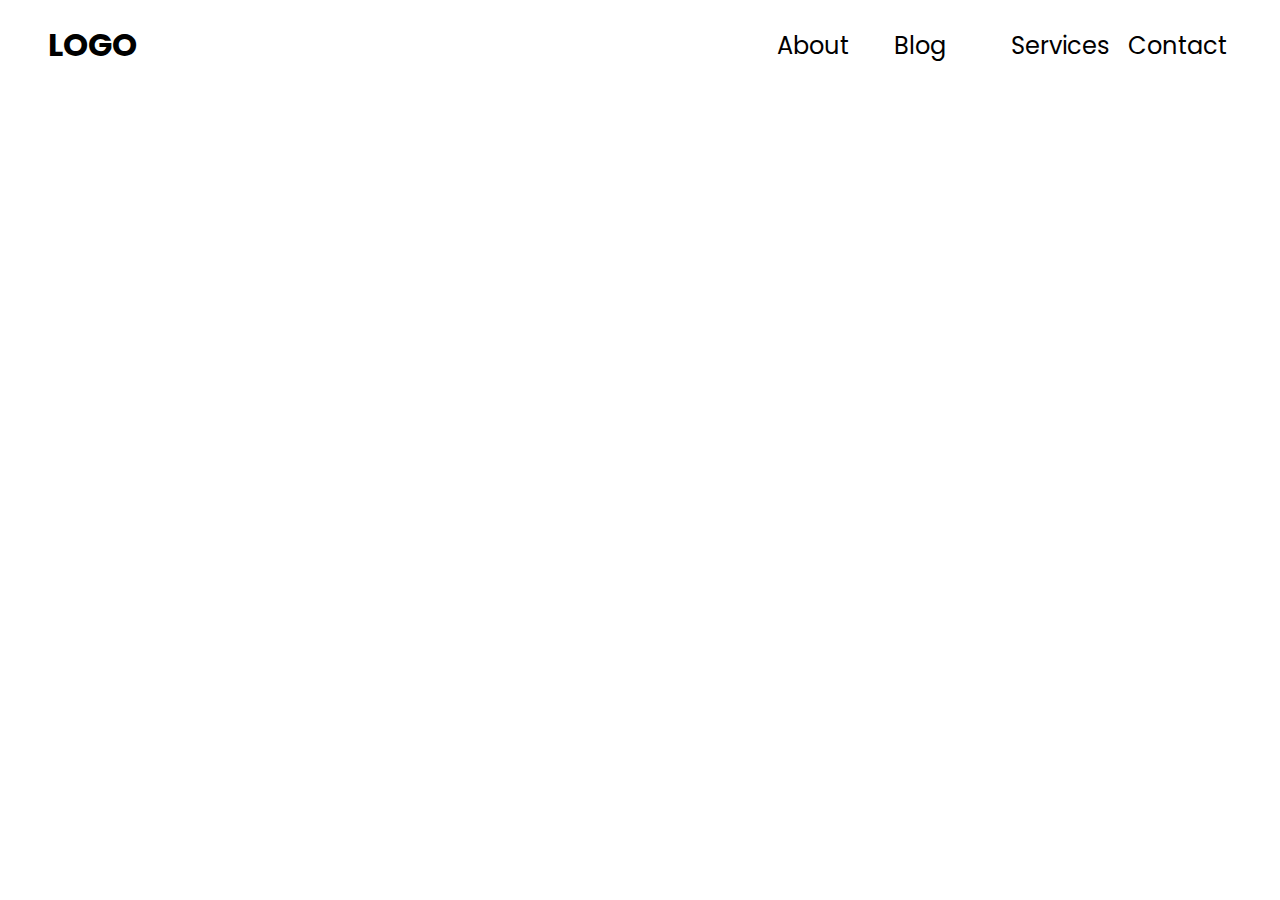
==== index.html @ b9e951a6 "Index_Css_Nav" ====
<!DOCTYPE html>
<html lang="en">
<head>
    <meta charset="UTF-8">
    <meta name="viewport" content="width=device-width, initial-scale=1.0">
    <title>Training</title>
    <link rel="stylesheet" href="style.css">
</head>
<body>

    <div class="nav">

        <h1 class="logo">LOGO</h1>

        <div class="content">
        <ul>
            <li><a href="#">About</a></li>
            <li><a href="#">Blog</a></li>
            <li><a href="#">Services</a></li>
            <li><a href="#">Contact</a></li>
        </ul>
    </div>

    </div>
</body>
</html>
---- style.css ----
@import url('https://fonts.googleapis.com/css2?family=Poppins:ital,wght@0,100;0,200;0,300;0,400;0,500;0,600;0,700;0,800;0,900;1,100;1,200;1,300;1,400;1,500;1,600;1,700;1,800;1,900&display=swap');

*{
    margin: 0;
    padding: 0;
    font-family: 'Poppins', sans-serif;
    list-style: none;
    list-style-type: none;
}

.nav {
    justify-content: space-between;
    align-items: center;
    height: 10vh;
    display: flex;
    margin: 0 35px;
  
}
.logo {
  padding: 13px;
  cursor: pointer;
}
.content {
    
    list-style: none;
    font-size: 1.5rem;
}

.content li {
  
  width: 117px;
  float: left;

}

.content a {
    color: black;
    text-decoration: none;
    text-decoration-color: white;
}

.content a:hover {
        color: gray;
        text-decoration: underline;
        text-underline-offset: 1rem;
        text-decoration-color: rgb(181, 181, 181);
        transition: 0.5s;
        
}
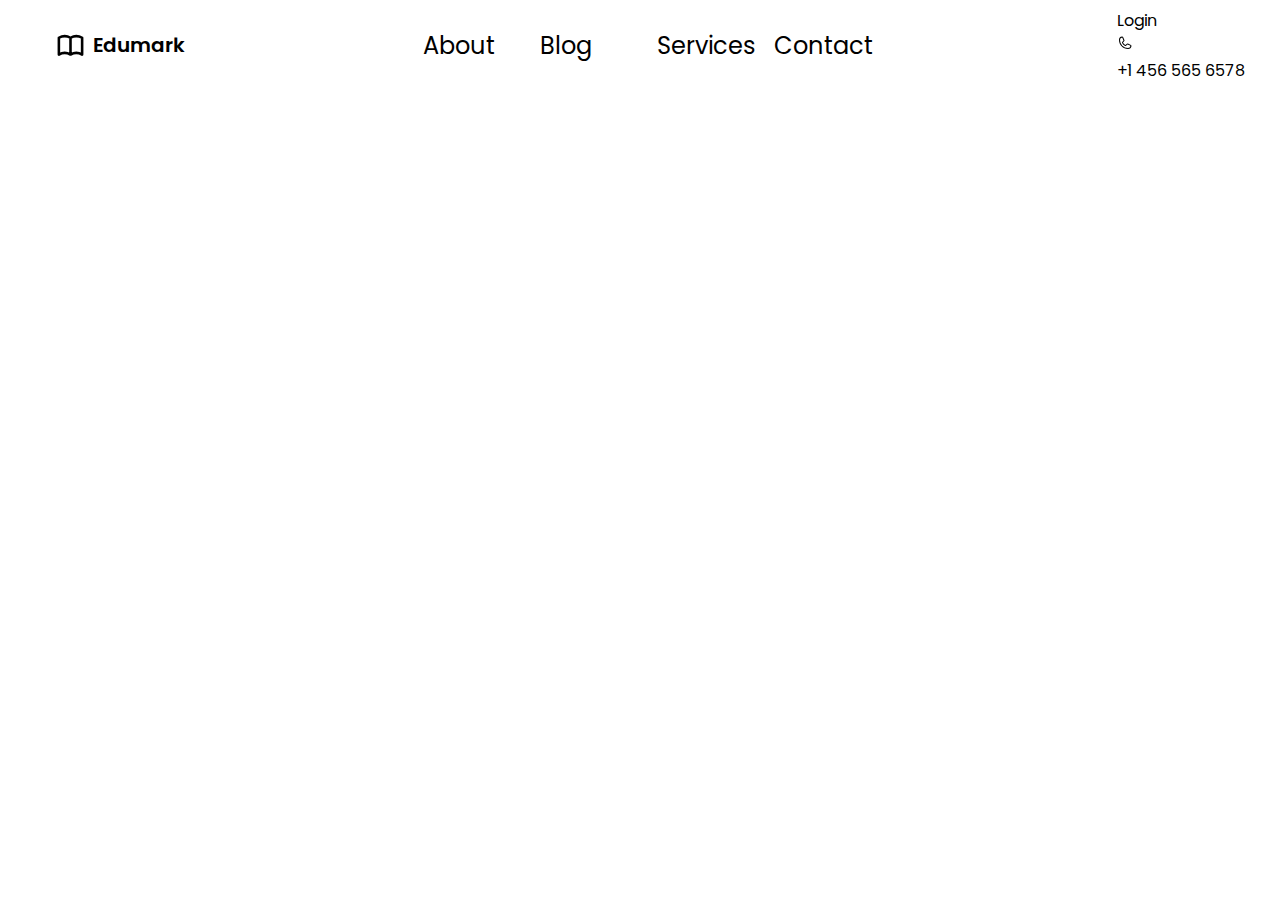
==== commit 24d7264b: "nav" ====
--- a/index.html
+++ b/index.html
@@ -9,16 +9,31 @@
 <body>
 
     <div class="nav">
+        <div class="logo">
+        <svg xmlns="http://www.w3.org/2000/svg" width="1em" height="1em" viewBox="0 0 24 24" class="icon"><path fill="none" stroke="currentColor" stroke-linecap="round" stroke-linejoin="round" stroke-width="2" d="M3 19a9 9 0 0 1 9 0a9 9 0 0 1 9 0M3 6a9 9 0 0 1 9 0a9 9 0 0 1 9 0M3 6v13m9-13v13m9-13v13"/></svg>Edumark</div>
 
-        <h1 class="logo">LOGO</h1>
 
         <div class="content">
         <ul>
             <li><a href="#">About</a></li>
             <li><a href="#">Blog</a></li>
             <li><a href="#">Services</a></li>
-            <li><a href="#">Contact</a></li>
+            <li><a href="contact.html">Contact</a></li>
         </ul>
+    </div>
+
+    <div class="login">
+        <div>
+            Login
+        </div>
+
+        <div>
+            <svg xmlns="http://www.w3.org/2000/svg" width="1em" height="1em" viewBox="0 0 256 256"><path fill="currentColor" d="m222.37 158.46l-47.11-21.11l-.13-.06a16 16 0 0 0-15.17 1.4a8.12 8.12 0 0 0-.75.56L134.87 160c-15.42-7.49-31.34-23.29-38.83-38.51l20.78-24.71c.2-.25.39-.5.57-.77a16 16 0 0 0 1.32-15.06v-.12L97.54 33.64a16 16 0 0 0-16.62-9.52A56.26 56.26 0 0 0 32 80c0 79.4 64.6 144 144 144a56.26 56.26 0 0 0 55.88-48.92a16 16 0 0 0-9.51-16.62M176 208A128.14 128.14 0 0 1 48 80a40.2 40.2 0 0 1 34.87-40a.61.61 0 0 0 0 .12l21 47l-20.67 24.74a6.13 6.13 0 0 0-.57.77a16 16 0 0 0-1 15.7c9.06 18.53 27.73 37.06 46.46 46.11a16 16 0 0 0 15.75-1.14a8.44 8.44 0 0 0 .74-.56L168.89 152l47 21.05h.11A40.21 40.21 0 0 1 176 208"/></svg>
+            <div>+1 456 565 6578</div>
+
+        </div>
+        
+
     </div>
 
     </div>
--- a/style.css
+++ b/style.css
@@ -16,9 +16,20 @@
     margin: 0 35px;
   
 }
+
 .logo {
+  display: flex;
+  font-size: 20px;
   padding: 13px;
   cursor: pointer;
+  justify-content: space-between;
+  font-weight: 600;
+  align-items: center;
+}
+
+.logo .icon{
+  width: 45px;
+  height: 31px;
 }
 .content {
     
@@ -47,3 +58,10 @@
         transition: 0.5s;
         
 }
+
+
+.login  {
+  float: left;
+  justify-content: space-between;
+  text-decoration: none;
+}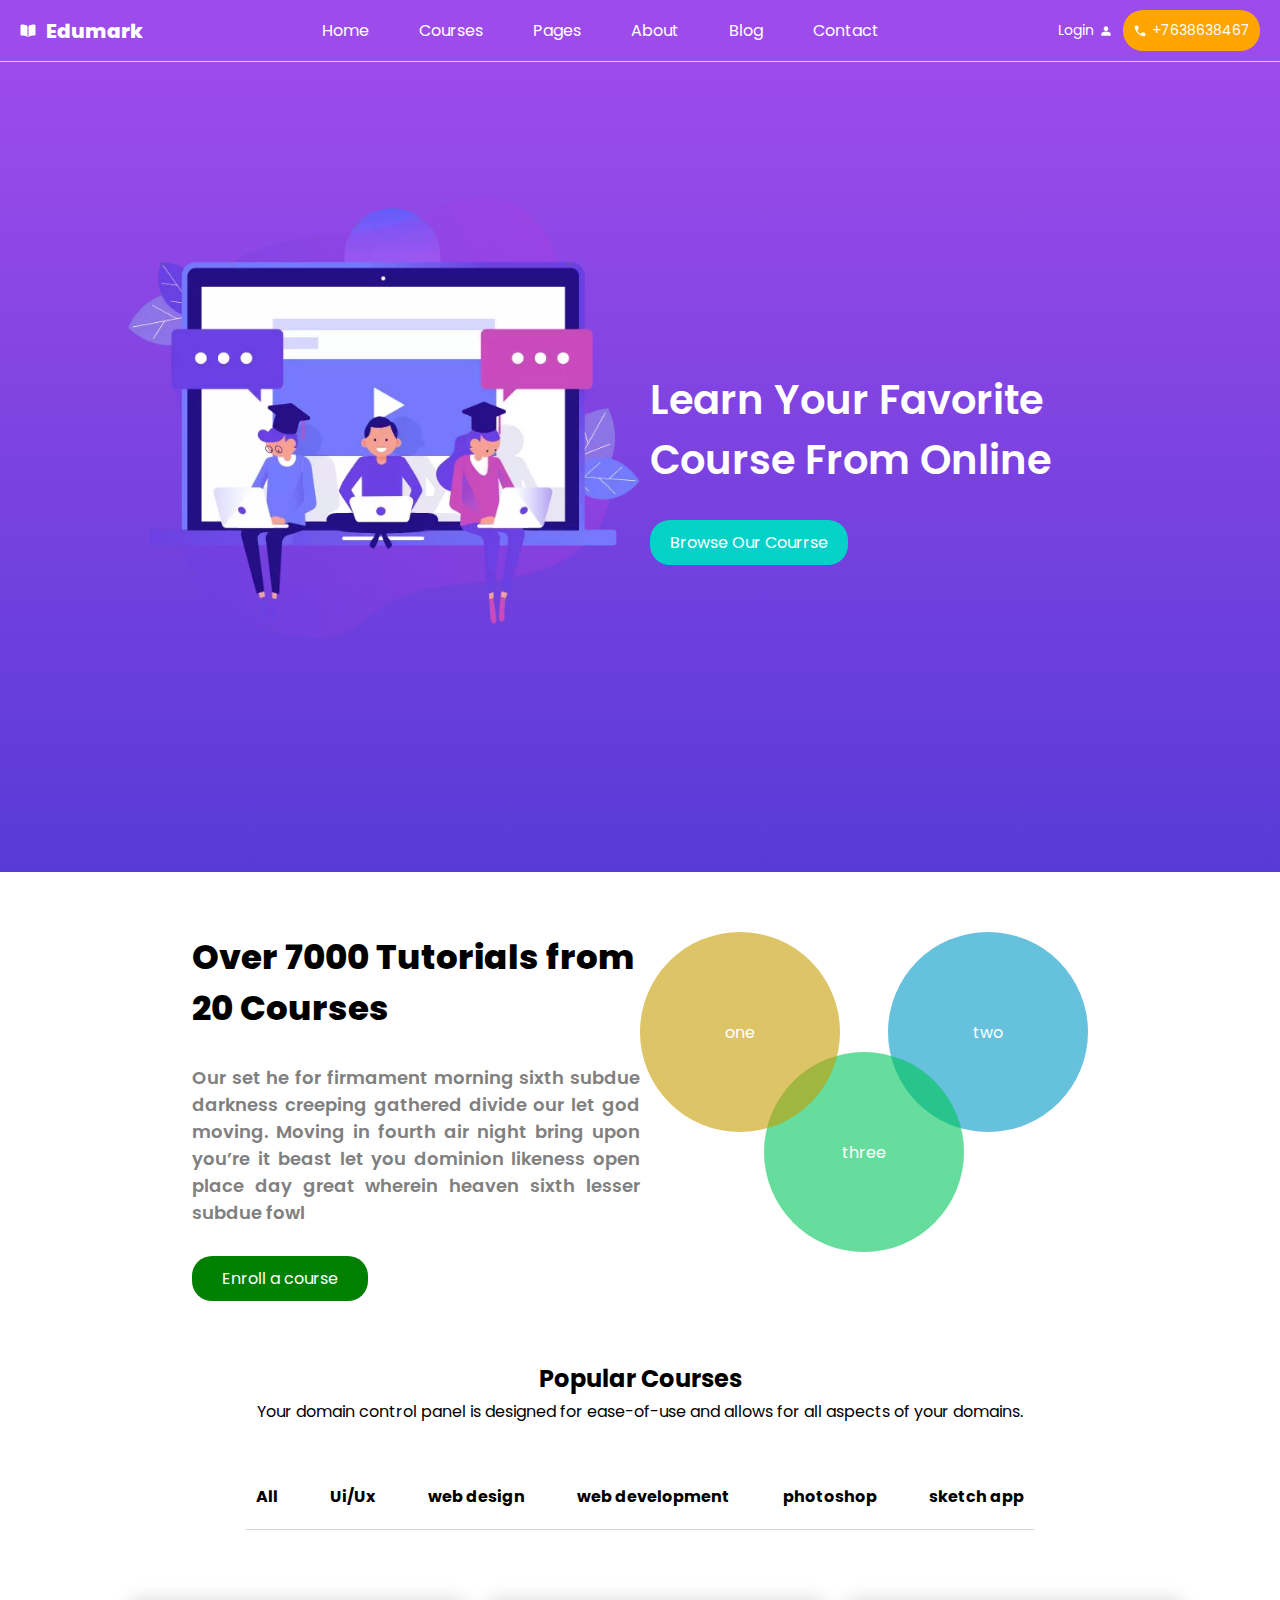
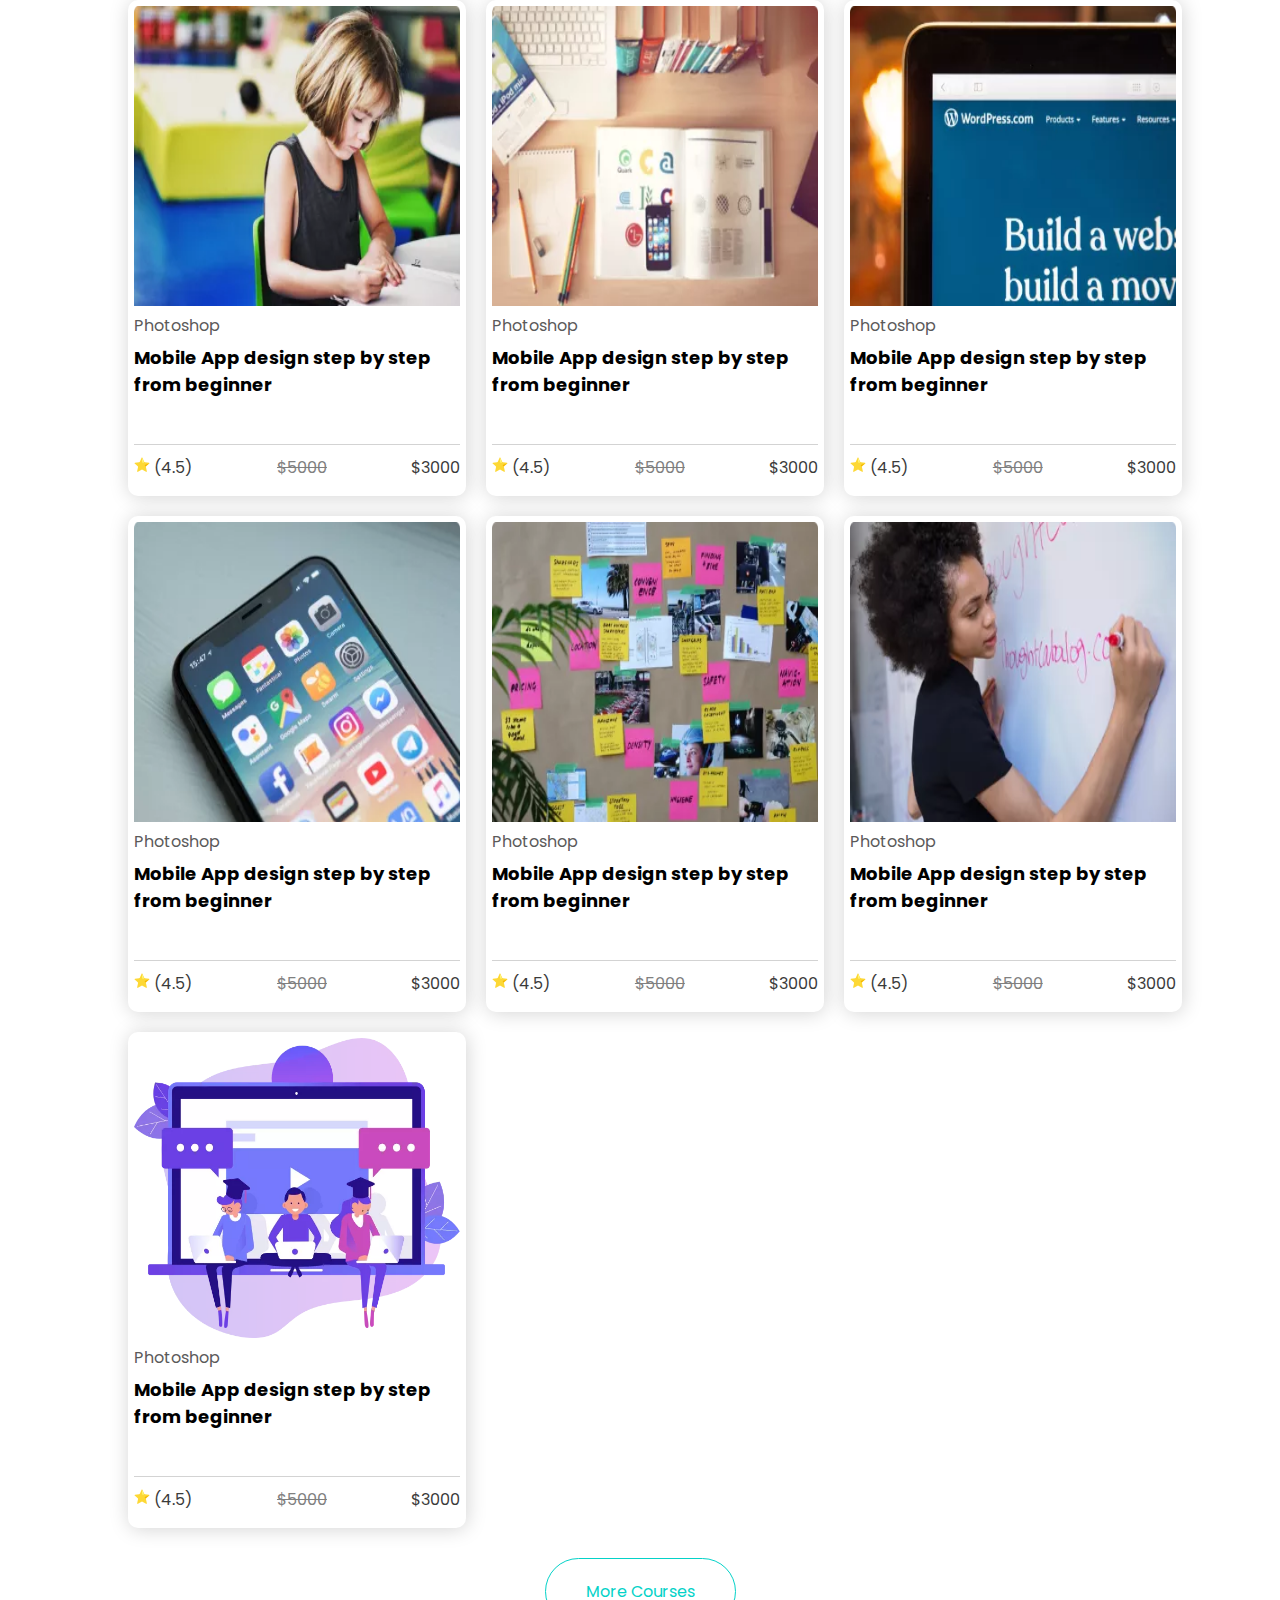
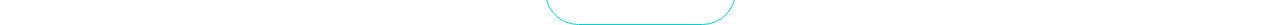
==== commit ec58580e: "More_Details" ====
--- a/index.html
+++ b/index.html
@@ -1,41 +1,254 @@
 <!DOCTYPE html>
 <html lang="en">
+
 <head>
+    <link rel="stylesheet" href="./style.css" />
     <meta charset="UTF-8">
     <meta name="viewport" content="width=device-width, initial-scale=1.0">
-    <title>Training</title>
-    <link rel="stylesheet" href="style.css">
+    <title>website_Training</title>
+    <style>
+        h1 {
+            color: wheat;
+        }
+    </style>
+
+
 </head>
+
 <body>
 
-    <div class="nav">
+
+
+    <nav class="navigation" id="navs">
         <div class="logo">
-        <svg xmlns="http://www.w3.org/2000/svg" width="1em" height="1em" viewBox="0 0 24 24" class="icon"><path fill="none" stroke="currentColor" stroke-linecap="round" stroke-linejoin="round" stroke-width="2" d="M3 19a9 9 0 0 1 9 0a9 9 0 0 1 9 0M3 6a9 9 0 0 1 9 0a9 9 0 0 1 9 0M3 6v13m9-13v13m9-13v13"/></svg>Edumark</div>
-
-
-        <div class="content">
-        <ul>
-            <li><a href="#">About</a></li>
-            <li><a href="#">Blog</a></li>
-            <li><a href="#">Services</a></li>
-            <li><a href="contact.html">Contact</a></li>
-        </ul>
-    </div>
-
-    <div class="login">
-        <div>
-            Login
-        </div>
-
-        <div>
-            <svg xmlns="http://www.w3.org/2000/svg" width="1em" height="1em" viewBox="0 0 256 256"><path fill="currentColor" d="m222.37 158.46l-47.11-21.11l-.13-.06a16 16 0 0 0-15.17 1.4a8.12 8.12 0 0 0-.75.56L134.87 160c-15.42-7.49-31.34-23.29-38.83-38.51l20.78-24.71c.2-.25.39-.5.57-.77a16 16 0 0 0 1.32-15.06v-.12L97.54 33.64a16 16 0 0 0-16.62-9.52A56.26 56.26 0 0 0 32 80c0 79.4 64.6 144 144 144a56.26 56.26 0 0 0 55.88-48.92a16 16 0 0 0-9.51-16.62M176 208A128.14 128.14 0 0 1 48 80a40.2 40.2 0 0 1 34.87-40a.61.61 0 0 0 0 .12l21 47l-20.67 24.74a6.13 6.13 0 0 0-.57.77a16 16 0 0 0-1 15.7c9.06 18.53 27.73 37.06 46.46 46.11a16 16 0 0 0 15.75-1.14a8.44 8.44 0 0 0 .74-.56L168.89 152l47 21.05h.11A40.21 40.21 0 0 1 176 208"/></svg>
-            <div>+1 456 565 6578</div>
-
-        </div>
+            <svg xmlns="http://www.w3.org/2000/svg" width="1em" height="1em" viewBox="0 0 512 512">
+                <path fill="currentColor"
+                    d="M202.24 74C166.11 56.75 115.61 48.3 48 48a31.36 31.36 0 0 0-17.92 5.33A32 32 0 0 0 16 79.9V366c0 19.34 13.76 33.93 32 33.93c71.07 0 142.36 6.64 185.06 47a4.11 4.11 0 0 0 6.94-3V106.82a15.89 15.89 0 0 0-5.46-12A143 143 0 0 0 202.24 74m279.68-20.7A31.33 31.33 0 0 0 464 48c-67.61.3-118.11 8.71-154.24 26a143.31 143.31 0 0 0-32.31 20.78a15.93 15.93 0 0 0-5.45 12v337.13a3.93 3.93 0 0 0 6.68 2.81c25.67-25.5 70.72-46.82 185.36-46.81a32 32 0 0 0 32-32v-288a32 32 0 0 0-14.12-26.61" />
+            </svg>
+            <div>
+                Edumark
+            </div>
+        </div>
+        <div class="menu_item">
+            <a href="./Contact.html">Home</a>
+            <!-- relative link -->
+
+            <a href="./Contact.html">Courses</a>
+            <!-- relative link --> <a href="./Contact.html">Pages</a>
+            <!-- relative link --> <a href="./Contact.html">About</a>
+            <!-- relative link --> <a href="./Contact.html">Blog</a>
+            <!-- relative link -->
+
+            <a href="https://github.com/">Contact</a>
+            <!-- absolute -->
+
+        </div>
+        <div class="info">
+            <div>
+                Login
+
+                <svg xmlns="http://www.w3.org/2000/svg" width="1em" height="1em" viewBox="0 0 24 24">
+                    <path fill="currentColor"
+                        d="M12 12q-1.65 0-2.825-1.175T8 8q0-1.65 1.175-2.825T12 4q1.65 0 2.825 1.175T16 8q0 1.65-1.175 2.825T12 12m-8 8v-2.8q0-.85.438-1.562T5.6 14.55q1.55-.775 3.15-1.162T12 13q1.65 0 3.25.388t3.15 1.162q.725.375 1.163 1.088T20 17.2V20z" />
+                </svg>
+            </div>
+
+            <div class="callbutton">
+                <svg xmlns="http://www.w3.org/2000/svg" width="1em" height="1em" viewBox="0 0 24 24">
+                    <path fill="currentColor"
+                        d="M19.95 21q-3.125 0-6.175-1.362t-5.55-3.863q-2.5-2.5-3.862-5.55T3 4.05q0-.45.3-.75t.75-.3H8.1q.35 0 .625.238t.325.562l.65 3.5q.05.4-.025.675T9.4 8.45L6.975 10.9q.5.925 1.187 1.787t1.513 1.663q.775.775 1.625 1.438T13.1 17l2.35-2.35q.225-.225.588-.337t.712-.063l3.45.7q.35.1.575.363T21 15.9v4.05q0 .45-.3.75t-.75.3" />
+                </svg>
+                <div>
+                    +7638638467
+                </div>
+            </div>
+        </div>
+
+    </nav>
+
+
+    <!-- banner -->
+
+    <div class="banner">
+        <div class="banner_info">
+            <div class="bannerimage">
+              
+                <!-- <img class="bannerimage" src="./edu_ilastration.png.webp" alt="banner" /> -->
+            </div>
+            <div>
+                <div class="learn_text">
+                    Learn Your
+                    Favorite Course
+                    From Online
+                </div>
+                <div class="learn_button">Browse Our Courrse</div>
+            </div>
+        </div>
+    </div>
+
+
+    <!-- circles -->
+<div class="maincircle">
+    <div class="Enroll">
+        <div class="Enroll_title">Over 7000 Tutorials from 20 Courses</div>
+        <div class="Enroll_desc">Our set he for firmament morning sixth subdue darkness creeping gathered divide our let god moving. Moving in fourth air night bring upon you’re it beast let you dominion likeness open place day great wherein heaven sixth lesser subdue fowl</div>
+
+        <div class="Enroll_button">Enroll a course</div>
+    </div>
+    <div class="circle">
+        <div class="one">one</div>
+        <div class="two">two</div>
+        <div class="three">three</div>
+
+    </div>
+</div>
+
+<!-- popular courses -->
+<div>
+    <div class="Popular_title">
+        <div class="pt_title">Popular Courses</div>
+        <div>Your domain control panel is designed for ease-of-use and
+            allows for all aspects of your domains.</div>
+    </div>
+
+    <div class="popular_filter">
+        <div>All</div>
+        <div>Ui/Ux</div>
+        <div>web design</div>
+        <div>web development</div>
+        <div>photoshop</div>
+        <div>sketch app</div>
+    </div>
+
+    <div class="courses">
+        <div class="card">
+            <img class="card_image" src="./assets/img/1.png.webp" />
+            <div>
+                    <div class="card_category">Photoshop</div>
+                    <div class="card_title">Mobile App design step by step from beginner</div>
+
+                    <div class="rating">
+                        <div>
+                            <svg xmlns="http://www.w3.org/2000/svg" width="1em" height="1em" viewBox="0 0 128 128"><path fill="#fdd835" d="m68.05 7.23l13.46 30.7a7.047 7.047 0 0 0 5.82 4.19l32.79 2.94c3.71.54 5.19 5.09 2.5 7.71l-24.7 20.75c-2 1.68-2.91 4.32-2.36 6.87l7.18 33.61c.63 3.69-3.24 6.51-6.56 4.76L67.56 102a7.033 7.033 0 0 0-7.12 0l-28.62 16.75c-3.31 1.74-7.19-1.07-6.56-4.76l7.18-33.61c.54-2.55-.36-5.19-2.36-6.87L5.37 52.78c-2.68-2.61-1.2-7.17 2.5-7.71l32.79-2.94a7.047 7.047 0 0 0 5.82-4.19l13.46-30.7c1.67-3.36 6.45-3.36 8.11-.01"/><path fill="#ffff8d" d="m67.07 39.77l-2.28-22.62c-.09-1.26-.35-3.42 1.67-3.42c1.6 0 2.47 3.33 2.47 3.33l6.84 18.16c2.58 6.91 1.52 9.28-.97 10.68c-2.86 1.6-7.08.35-7.73-6.13"/><path fill="#f4b400" d="M95.28 71.51L114.9 56.2c.97-.81 2.72-2.1 1.32-3.57c-1.11-1.16-4.11.51-4.11.51l-17.17 6.71c-5.12 1.77-8.52 4.39-8.82 7.69c-.39 4.4 3.56 7.79 9.16 3.97"/></svg>
+                            (4.5)</div>
+                        <div class="discount">$5000</div>
+                        <div >$3000</div>
+                    </div>
+
+            </div>
+        </div>
+
+        <div class="card">
+            <img class="card_image" src="./assets/img/2.png.webp" />
+            <div>
+                    <div class="card_category">Photoshop</div>
+                    <div class="card_title">Mobile App design step by step from beginner</div>
+
+                    <div class="rating">
+                        <div>
+                            <svg xmlns="http://www.w3.org/2000/svg" width="1em" height="1em" viewBox="0 0 128 128"><path fill="#fdd835" d="m68.05 7.23l13.46 30.7a7.047 7.047 0 0 0 5.82 4.19l32.79 2.94c3.71.54 5.19 5.09 2.5 7.71l-24.7 20.75c-2 1.68-2.91 4.32-2.36 6.87l7.18 33.61c.63 3.69-3.24 6.51-6.56 4.76L67.56 102a7.033 7.033 0 0 0-7.12 0l-28.62 16.75c-3.31 1.74-7.19-1.07-6.56-4.76l7.18-33.61c.54-2.55-.36-5.19-2.36-6.87L5.37 52.78c-2.68-2.61-1.2-7.17 2.5-7.71l32.79-2.94a7.047 7.047 0 0 0 5.82-4.19l13.46-30.7c1.67-3.36 6.45-3.36 8.11-.01"/><path fill="#ffff8d" d="m67.07 39.77l-2.28-22.62c-.09-1.26-.35-3.42 1.67-3.42c1.6 0 2.47 3.33 2.47 3.33l6.84 18.16c2.58 6.91 1.52 9.28-.97 10.68c-2.86 1.6-7.08.35-7.73-6.13"/><path fill="#f4b400" d="M95.28 71.51L114.9 56.2c.97-.81 2.72-2.1 1.32-3.57c-1.11-1.16-4.11.51-4.11.51l-17.17 6.71c-5.12 1.77-8.52 4.39-8.82 7.69c-.39 4.4 3.56 7.79 9.16 3.97"/></svg>
+                            (4.5)</div>
+                        <div class="discount">$5000</div>
+                        <div >$3000</div>
+                    </div>
+
+            </div>
+        </div>
+
+        <div class="card">
+            <img class="card_image" src="./assets/img/3.png.webp" />
+            <div>
+                    <div class="card_category">Photoshop</div>
+                    <div class="card_title">Mobile App design step by step from beginner</div>
+
+                    <div class="rating">
+                        <div>
+                            <svg xmlns="http://www.w3.org/2000/svg" width="1em" height="1em" viewBox="0 0 128 128"><path fill="#fdd835" d="m68.05 7.23l13.46 30.7a7.047 7.047 0 0 0 5.82 4.19l32.79 2.94c3.71.54 5.19 5.09 2.5 7.71l-24.7 20.75c-2 1.68-2.91 4.32-2.36 6.87l7.18 33.61c.63 3.69-3.24 6.51-6.56 4.76L67.56 102a7.033 7.033 0 0 0-7.12 0l-28.62 16.75c-3.31 1.74-7.19-1.07-6.56-4.76l7.18-33.61c.54-2.55-.36-5.19-2.36-6.87L5.37 52.78c-2.68-2.61-1.2-7.17 2.5-7.71l32.79-2.94a7.047 7.047 0 0 0 5.82-4.19l13.46-30.7c1.67-3.36 6.45-3.36 8.11-.01"/><path fill="#ffff8d" d="m67.07 39.77l-2.28-22.62c-.09-1.26-.35-3.42 1.67-3.42c1.6 0 2.47 3.33 2.47 3.33l6.84 18.16c2.58 6.91 1.52 9.28-.97 10.68c-2.86 1.6-7.08.35-7.73-6.13"/><path fill="#f4b400" d="M95.28 71.51L114.9 56.2c.97-.81 2.72-2.1 1.32-3.57c-1.11-1.16-4.11.51-4.11.51l-17.17 6.71c-5.12 1.77-8.52 4.39-8.82 7.69c-.39 4.4 3.56 7.79 9.16 3.97"/></svg>
+                            (4.5)</div>
+                        <div class="discount">$5000</div>
+                        <div >$3000</div>
+                    </div>
+
+            </div>
+        </div>
+
+        <div class="card">
+            <img class="card_image" src="./assets/img/4.png.webp" />
+            <div>
+                    <div class="card_category">Photoshop</div>
+                    <div class="card_title">Mobile App design step by step from beginner</div>
+
+                    <div class="rating">
+                        <div>
+                            <svg xmlns="http://www.w3.org/2000/svg" width="1em" height="1em" viewBox="0 0 128 128"><path fill="#fdd835" d="m68.05 7.23l13.46 30.7a7.047 7.047 0 0 0 5.82 4.19l32.79 2.94c3.71.54 5.19 5.09 2.5 7.71l-24.7 20.75c-2 1.68-2.91 4.32-2.36 6.87l7.18 33.61c.63 3.69-3.24 6.51-6.56 4.76L67.56 102a7.033 7.033 0 0 0-7.12 0l-28.62 16.75c-3.31 1.74-7.19-1.07-6.56-4.76l7.18-33.61c.54-2.55-.36-5.19-2.36-6.87L5.37 52.78c-2.68-2.61-1.2-7.17 2.5-7.71l32.79-2.94a7.047 7.047 0 0 0 5.82-4.19l13.46-30.7c1.67-3.36 6.45-3.36 8.11-.01"/><path fill="#ffff8d" d="m67.07 39.77l-2.28-22.62c-.09-1.26-.35-3.42 1.67-3.42c1.6 0 2.47 3.33 2.47 3.33l6.84 18.16c2.58 6.91 1.52 9.28-.97 10.68c-2.86 1.6-7.08.35-7.73-6.13"/><path fill="#f4b400" d="M95.28 71.51L114.9 56.2c.97-.81 2.72-2.1 1.32-3.57c-1.11-1.16-4.11.51-4.11.51l-17.17 6.71c-5.12 1.77-8.52 4.39-8.82 7.69c-.39 4.4 3.56 7.79 9.16 3.97"/></svg>
+                            (4.5)</div>
+                        <div class="discount">$5000</div>
+                        <div >$3000</div>
+                    </div>
+
+            </div>
+        </div>
+
+        <div class="card">
+            <img class="card_image" src="./assets/img/5.png.webp" />
+            <div>
+                    <div class="card_category">Photoshop</div>
+                    <div class="card_title">Mobile App design step by step from beginner</div>
+
+                    <div class="rating">
+                        <div>
+                            <svg xmlns="http://www.w3.org/2000/svg" width="1em" height="1em" viewBox="0 0 128 128"><path fill="#fdd835" d="m68.05 7.23l13.46 30.7a7.047 7.047 0 0 0 5.82 4.19l32.79 2.94c3.71.54 5.19 5.09 2.5 7.71l-24.7 20.75c-2 1.68-2.91 4.32-2.36 6.87l7.18 33.61c.63 3.69-3.24 6.51-6.56 4.76L67.56 102a7.033 7.033 0 0 0-7.12 0l-28.62 16.75c-3.31 1.74-7.19-1.07-6.56-4.76l7.18-33.61c.54-2.55-.36-5.19-2.36-6.87L5.37 52.78c-2.68-2.61-1.2-7.17 2.5-7.71l32.79-2.94a7.047 7.047 0 0 0 5.82-4.19l13.46-30.7c1.67-3.36 6.45-3.36 8.11-.01"/><path fill="#ffff8d" d="m67.07 39.77l-2.28-22.62c-.09-1.26-.35-3.42 1.67-3.42c1.6 0 2.47 3.33 2.47 3.33l6.84 18.16c2.58 6.91 1.52 9.28-.97 10.68c-2.86 1.6-7.08.35-7.73-6.13"/><path fill="#f4b400" d="M95.28 71.51L114.9 56.2c.97-.81 2.72-2.1 1.32-3.57c-1.11-1.16-4.11.51-4.11.51l-17.17 6.71c-5.12 1.77-8.52 4.39-8.82 7.69c-.39 4.4 3.56 7.79 9.16 3.97"/></svg>
+                            (4.5)</div>
+                        <div class="discount">$5000</div>
+                        <div >$3000</div>
+                    </div>
+
+            </div>
+        </div>
+
+        <div class="card">
+            <img class="card_image" src="./assets/img/6.png.webp" />
+            <div>
+                    <div class="card_category">Photoshop</div>
+                    <div class="card_title">Mobile App design step by step from beginner</div>
+
+                    <div class="rating">
+                        <div>
+                            <svg xmlns="http://www.w3.org/2000/svg" width="1em" height="1em" viewBox="0 0 128 128"><path fill="#fdd835" d="m68.05 7.23l13.46 30.7a7.047 7.047 0 0 0 5.82 4.19l32.79 2.94c3.71.54 5.19 5.09 2.5 7.71l-24.7 20.75c-2 1.68-2.91 4.32-2.36 6.87l7.18 33.61c.63 3.69-3.24 6.51-6.56 4.76L67.56 102a7.033 7.033 0 0 0-7.12 0l-28.62 16.75c-3.31 1.74-7.19-1.07-6.56-4.76l7.18-33.61c.54-2.55-.36-5.19-2.36-6.87L5.37 52.78c-2.68-2.61-1.2-7.17 2.5-7.71l32.79-2.94a7.047 7.047 0 0 0 5.82-4.19l13.46-30.7c1.67-3.36 6.45-3.36 8.11-.01"/><path fill="#ffff8d" d="m67.07 39.77l-2.28-22.62c-.09-1.26-.35-3.42 1.67-3.42c1.6 0 2.47 3.33 2.47 3.33l6.84 18.16c2.58 6.91 1.52 9.28-.97 10.68c-2.86 1.6-7.08.35-7.73-6.13"/><path fill="#f4b400" d="M95.28 71.51L114.9 56.2c.97-.81 2.72-2.1 1.32-3.57c-1.11-1.16-4.11.51-4.11.51l-17.17 6.71c-5.12 1.77-8.52 4.39-8.82 7.69c-.39 4.4 3.56 7.79 9.16 3.97"/></svg>
+                            (4.5)</div>
+                        <div class="discount">$5000</div>
+                        <div >$3000</div>
+                    </div>
+
+            </div>
+        </div>
+
+        <div class="card">
+            <img class="card_image" src="./assets/img/edu_ilastration.png.webp" />
+            <div>
+                    <div class="card_category">Photoshop</div>
+                    <div class="card_title">Mobile App design step by step from beginner</div>
+
+                    <div class="rating">
+                        <div>
+                            <svg xmlns="http://www.w3.org/2000/svg" width="1em" height="1em" viewBox="0 0 128 128"><path fill="#fdd835" d="m68.05 7.23l13.46 30.7a7.047 7.047 0 0 0 5.82 4.19l32.79 2.94c3.71.54 5.19 5.09 2.5 7.71l-24.7 20.75c-2 1.68-2.91 4.32-2.36 6.87l7.18 33.61c.63 3.69-3.24 6.51-6.56 4.76L67.56 102a7.033 7.033 0 0 0-7.12 0l-28.62 16.75c-3.31 1.74-7.19-1.07-6.56-4.76l7.18-33.61c.54-2.55-.36-5.19-2.36-6.87L5.37 52.78c-2.68-2.61-1.2-7.17 2.5-7.71l32.79-2.94a7.047 7.047 0 0 0 5.82-4.19l13.46-30.7c1.67-3.36 6.45-3.36 8.11-.01"/><path fill="#ffff8d" d="m67.07 39.77l-2.28-22.62c-.09-1.26-.35-3.42 1.67-3.42c1.6 0 2.47 3.33 2.47 3.33l6.84 18.16c2.58 6.91 1.52 9.28-.97 10.68c-2.86 1.6-7.08.35-7.73-6.13"/><path fill="#f4b400" d="M95.28 71.51L114.9 56.2c.97-.81 2.72-2.1 1.32-3.57c-1.11-1.16-4.11.51-4.11.51l-17.17 6.71c-5.12 1.77-8.52 4.39-8.82 7.69c-.39 4.4 3.56 7.79 9.16 3.97"/></svg>
+                            (4.5)</div>
+                        <div class="discount">$5000</div>
+                        <div >$3000</div>
+                    </div>
+
+            </div>
+        </div>
+      
+
         
-
-    </div>
-
-    </div>
+    </div>
+
+    <div class="course_button">
+        More Courses
+    </div>
+</div>
+
 </body>
+
 </html>--- a/style.css
+++ b/style.css
@@ -1,67 +1,291 @@
 @import url('https://fonts.googleapis.com/css2?family=Poppins:ital,wght@0,100;0,200;0,300;0,400;0,500;0,600;0,700;0,800;0,900;1,100;1,200;1,300;1,400;1,500;1,600;1,700;1,800;1,900&display=swap');
-
 *{
-    margin: 0;
-    padding: 0;
-    font-family: 'Poppins', sans-serif;
-    list-style: none;
-    list-style-type: none;
-}
-
-.nav {
+    font-family: "Poppins", sans-serif;
+}
+
+body{
+    margin: 0px;
+    padding: 0px;
+}
+nav{
+    background-color: #9D4BEB;
+    display: flex;
+    align-items: center;
+    padding: 10px 20px;
+    justify-content:space-between;
+    border-bottom: 1px solid lightgray;
+}
+
+.logo{
+    display: flex;
+    gap: 10px;
+    align-items: center;
+    color: white;
+}
+
+.logo div{
+    font-size: 20px;
+    font-weight: 800;
+}
+
+.menu_item{
+    display: flex;
+    gap: 10px;
+    align-items: center;
+    gap: 50px;
+}
+
+.menu_item a{
+    color: white;
+    text-decoration: none;
+}
+
+.info{
+    display: flex;
+    align-items: center;
+    gap: 10px;
+    color: white;
+}
+
+.info div{
+    display: flex;
+    font-size: 14px;
+    align-items: center;
+    gap: 5px;
+}
+
+.callbutton{
+    background-color: orange;
+    color: white;
+    padding: 10px;
+    border-radius: 20px;
+    /* height: 40px;
+    width: 200px; */
+}
+
+
+/* banner */
+.banner{
+    height: 90vh;
+    width: 100%;
+    background-image: linear-gradient(#9D4BEB,#583AD6);
+}
+
+
+.banner_info{
+    width: 80%;
+    height: 100%;
+    margin: 0px auto;
+    display: grid;
+    grid-template-columns: 50% 50%;
+    gap: 10px;
+    align-items: center;
+}
+
+.banner_info div{
+    flex: 1;
+    display: flex;
+    flex-direction: column;
+   justify-content: center;
+   gap: 30px;
+   height: fit-content;
+}
+
+.learn_button{
+    height: fit-content;
+    width: fit-content;
+    background-color: #04D2C8;
+    color: white;
+    padding: 10px 20px;
+    border-radius: 20px;
+}
+
+.learn_text{
+    color: white;
+    font-size: 2.5em;
+    font-weight: 600;
+}
+
+.bannerimage{
+    content: "" !important;contain: "" !important;
+height: 60vh !important;
+background-image: url('./assets/img/edu_ilastration.png.webp');
+width: 100% !important; 
+
+background-size: contain;
+background-repeat: no-repeat;
+}
+
+
+/* circle */
+.maincircle{
+    width: 70%;
+    padding: 60px 0px;
+    margin: 0px auto;
+    display: grid;
+    grid-template-columns: 50% 50%;
+}
+.Enroll{
+    display: flex;
+    flex-direction: column;
+    gap: 30px;
+}
+.Enroll_title{
+    font-size: 34px;
+    font-weight: 800;
+}
+
+.Enroll_desc{
+    font-size: 18px;
+    font-weight: 600;
+    color: gray;
+    text-align: justify;
+}
+
+.Enroll_button{
+    height: max-content;
+    width: fit-content;
+    padding: 10px 30px;
+    border-radius: 20px;
+    color: white;
+    background-color: green ;
+}
+
+.circle{
+    position: relative;
+    color: white;
+    height: 250px;
+}
+
+
+.one{
+    position: absolute;
+    top: 0px;
+    left: 0px;
+     height: 200px;
+    width: 200px;
+    z-index: 1;
+    border-radius: 100%;
+    display: flex;
+    justify-content: center;
+    align-items: center;
+    background-color: rgba(199, 156, 0, 0.6);
+}
+.two{
+    position: absolute;
+    top: 0px;
+    right: 0px;
+     height: 200px;
+    width: 200px;
+    border-radius: 100%;
+    display: flex;
+    justify-content: center;
+    align-items: center;
+    background-color: rgba(0, 152, 199, 0.6);
+}
+
+.three{
+    position: absolute;
+    bottom: -70px;
+    left:0px;
+    right: 0px;
+    margin: 0px auto;
+    height: 200px;
+    width: 200px;
+    border-radius: 100%;
+    display: flex;
+    justify-content: center;
+    align-items: center;
+    background-color: rgba(0, 199, 90, 0.6);
+}
+
+/* popular */
+.Popular_title{
+    display: flex;
+    justify-content: center;
+    flex-direction: column;
+    align-items:center ;
+    gap: 3px;
+    width: 60%;
+    margin: 0px auto;
+}
+
+.pt_title{
+    font-weight: 700;
+    font-size: 24px;
+}
+.Popular_title div{
+    text-align: center;
+}
+
+.popular_filter{
+    width: 60%;
+    margin: 40px auto;
+border-bottom:1px solid lightgray;
+    display: flex;
+    padding: 20px 10px;
     justify-content: space-between;
-    align-items: center;
-    height: 10vh;
-    display: flex;
-    margin: 0 35px;
-  
-}
-
-.logo {
-  display: flex;
-  font-size: 20px;
-  padding: 13px;
-  cursor: pointer;
-  justify-content: space-between;
-  font-weight: 600;
-  align-items: center;
-}
-
-.logo .icon{
-  width: 45px;
-  height: 31px;
-}
-.content {
-    
-    list-style: none;
-    font-size: 1.5rem;
-}
-
-.content li {
-  
-  width: 117px;
-  float: left;
-
-}
-
-.content a {
-    color: black;
-    text-decoration: none;
-    text-decoration-color: white;
-}
-
-.content a:hover {
-        color: gray;
-        text-decoration: underline;
-        text-underline-offset: 1rem;
-        text-decoration-color: rgb(181, 181, 181);
-        transition: 0.5s;
-        
-}
-
-
-.login  {
-  float: left;
-  justify-content: space-between;
-  text-decoration: none;
+}
+
+.popular_filter div{
+    font-weight: 700;
+}
+
+.courses{
+    width: 80%;
+    margin: 0px auto;
+    display: grid;
+    padding: 30px 0px;
+    gap: 20px;
+    grid-template-columns: 33% 33% 33%;
+}
+.card{
+    padding: 6px;
+    box-shadow: 1px 1px 20px lightgray;
+    border-radius: 10px;
+}
+
+.card_image{
+    height: 300px;
+    width: 100%;
+}
+.rating{
+    margin-top: 40px;
+    border-top: 1px solid lightgray;
+    display: flex;
+    justify-content: space-between;
+    align-items: center;
+    padding: 10px 0px;
+    color: rgb(58, 58, 58);
+}
+.card_title{
+    padding: 6px 0px;
+    font-size: 18px;
+    font-family: "Poppins", sans-serif;
+    font-weight: 700;
+}
+
+.card_category{
+    color: rgb(91, 90, 90);
+    font-size: 16px;
+}
+
+.discount{
+    text-decoration: line-through;
+    color: gray;
+}
+
+.course_button{
+  height: fit-content;
+  width: fit-content;
+  padding: 20px 40px;
+  border: 1px solid #04D2C8;
+  color: #04D2C8;
+  border-radius: 50px;
+  margin: 0px auto;
+}
+
+.course_button:hover{
+  background-color: #04D2C8;
+  color: white;
 }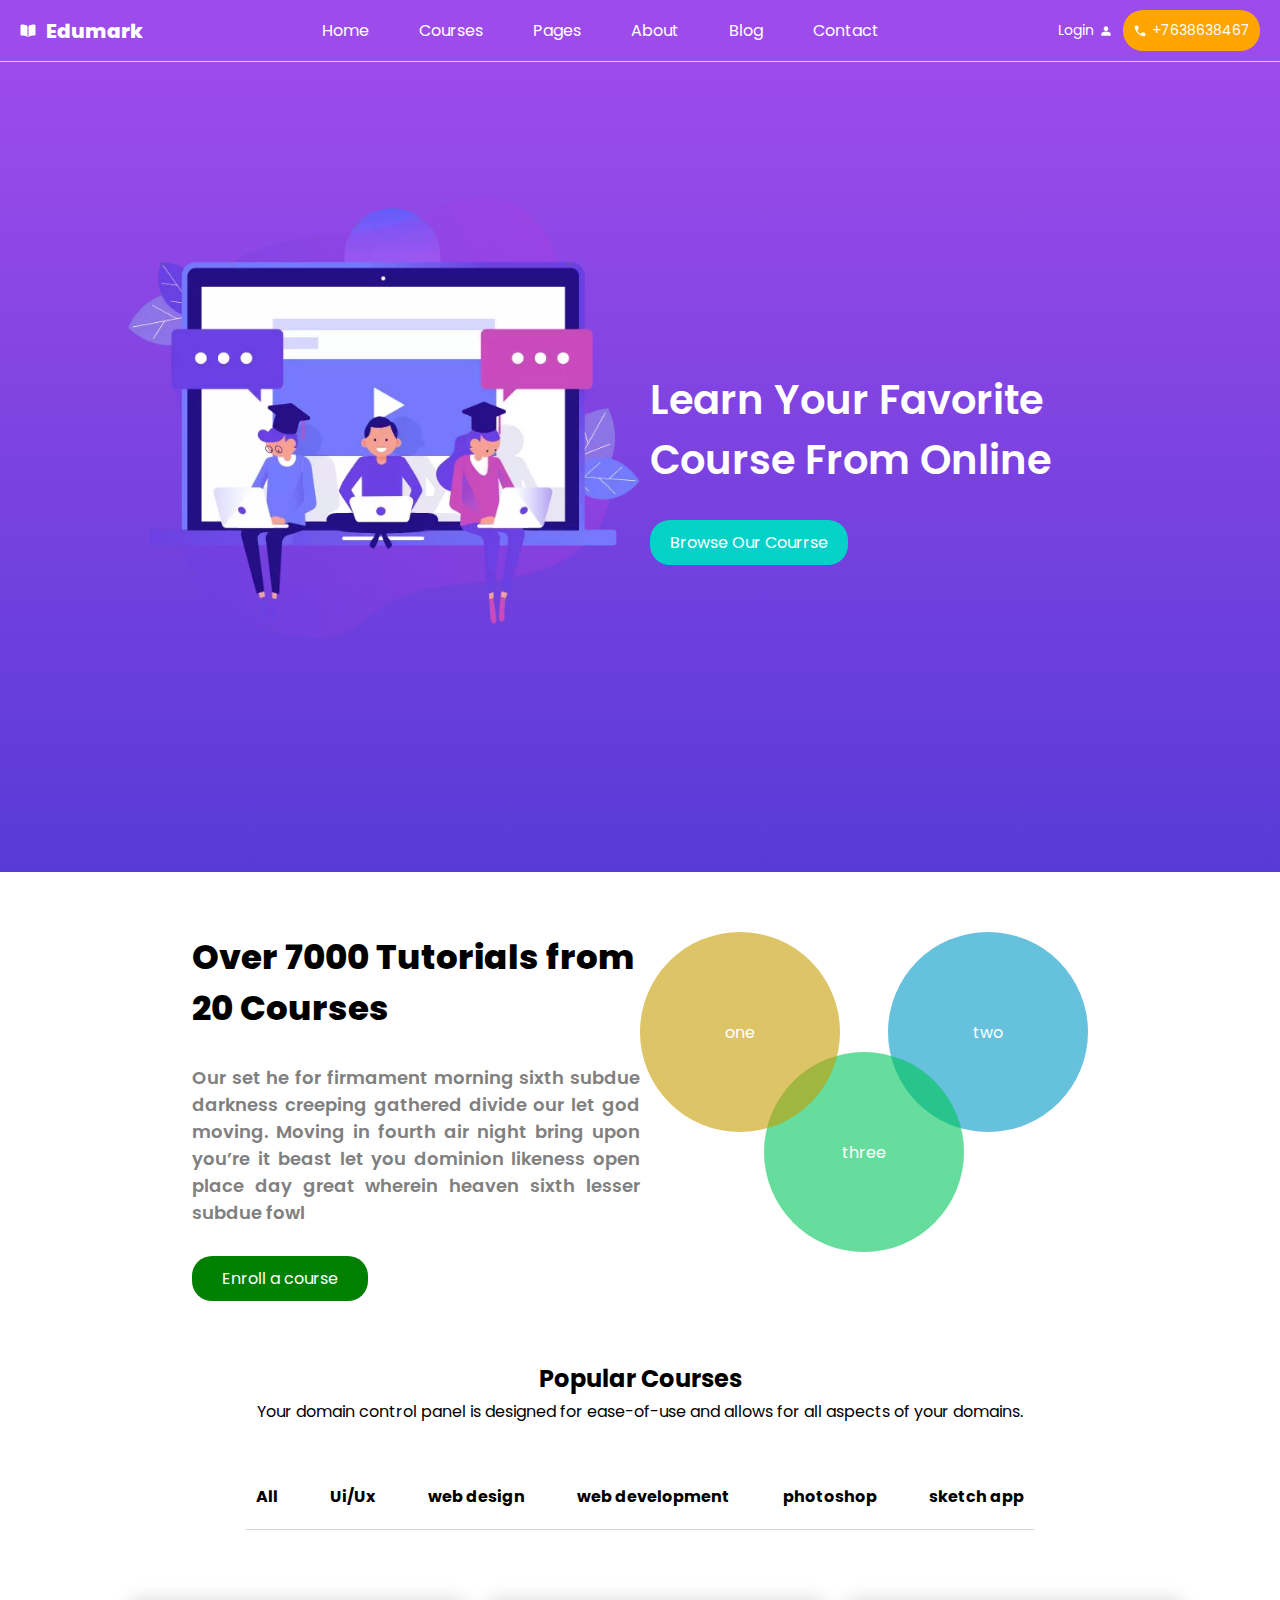
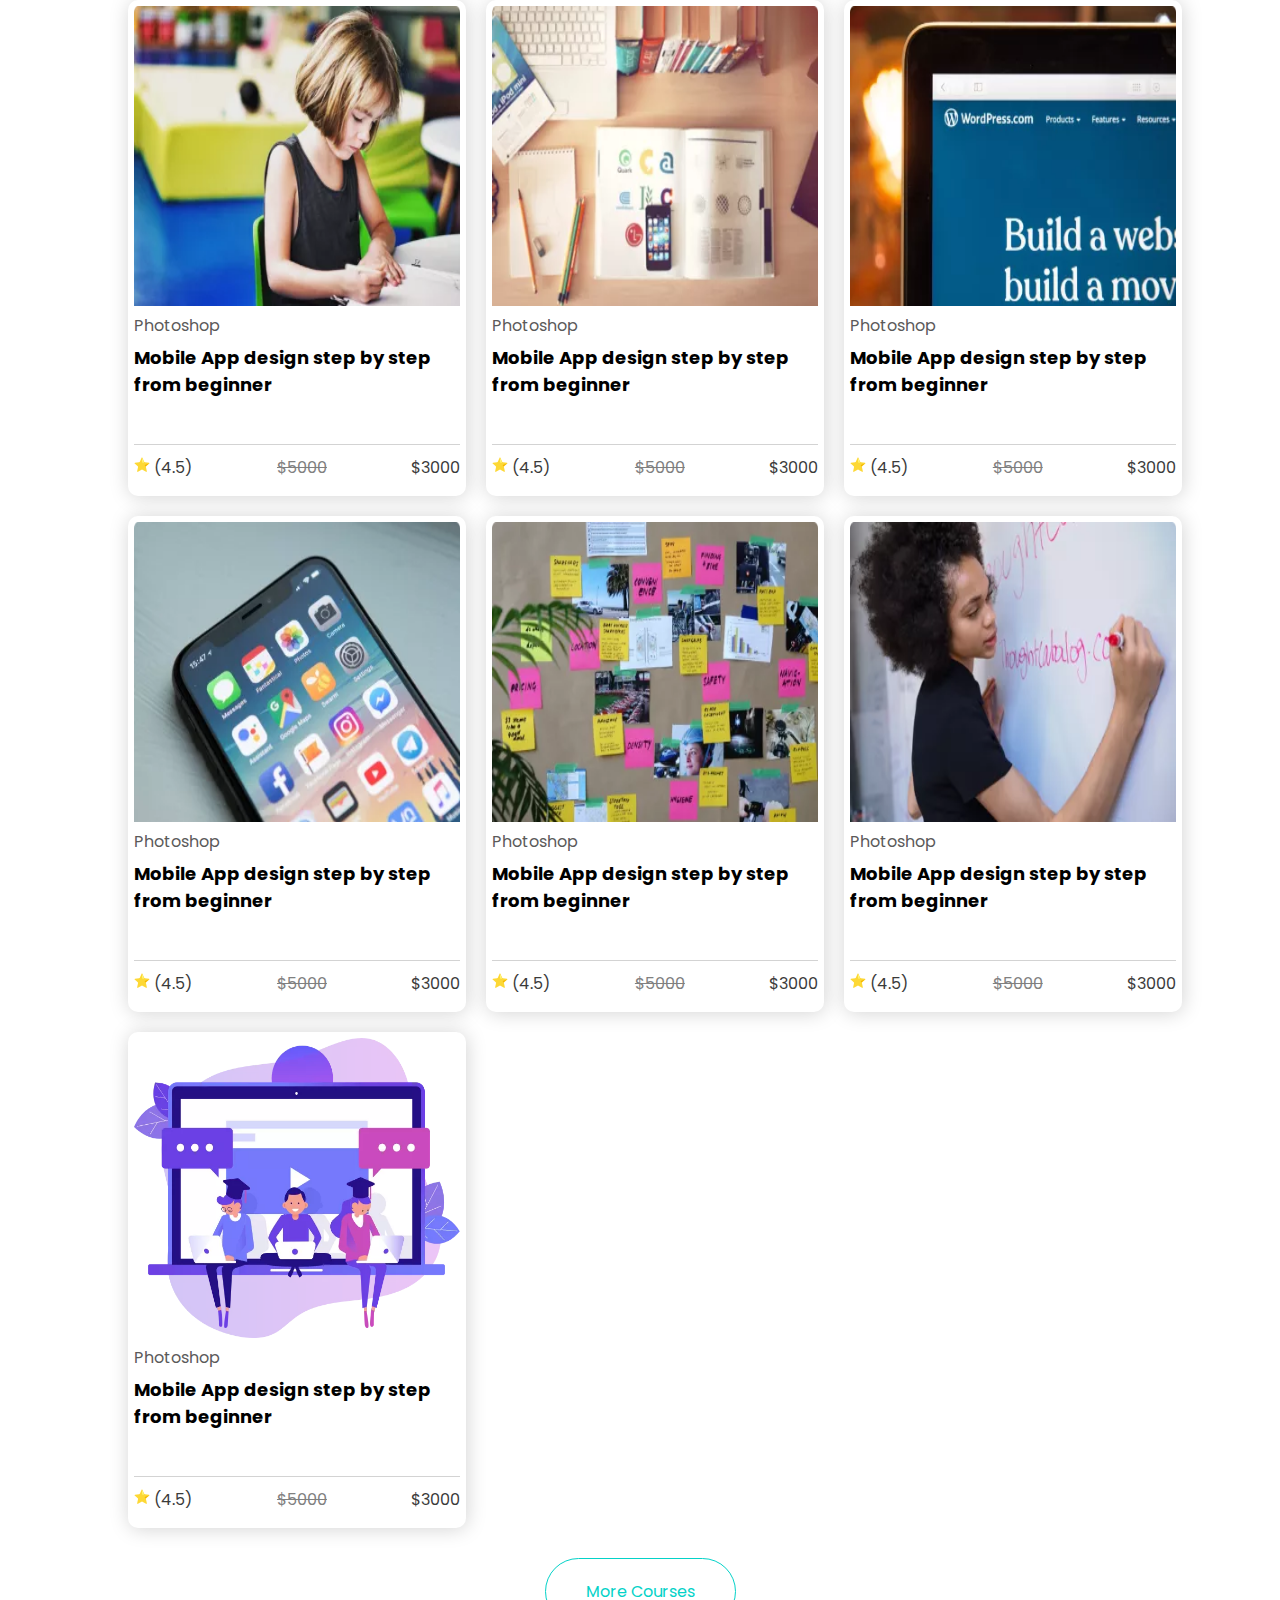
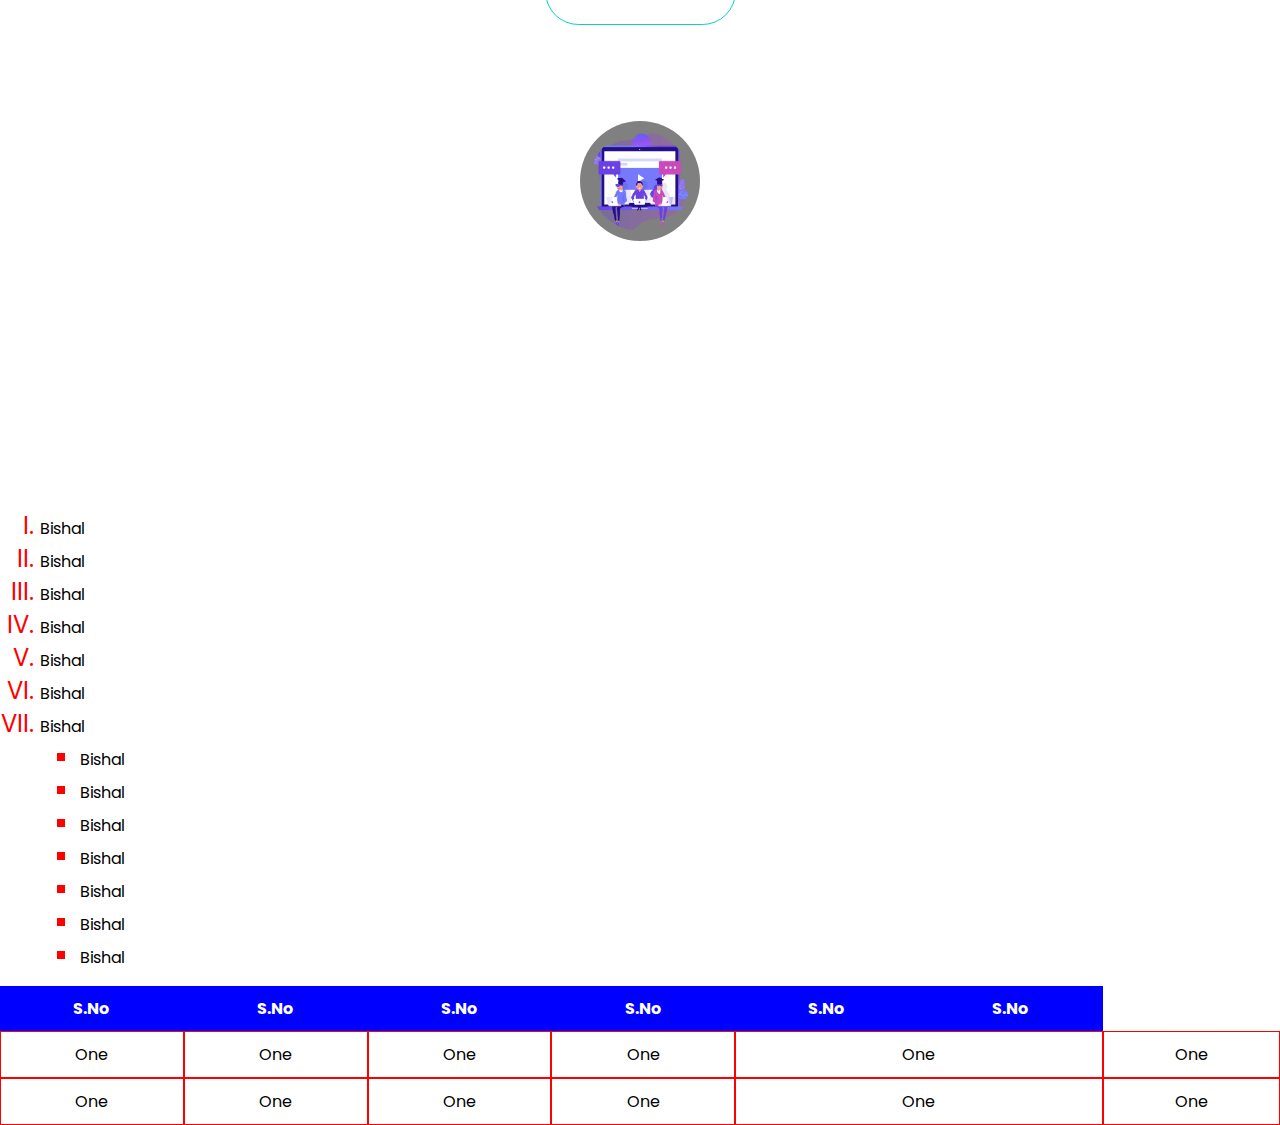
==== commit 655bbefb: "." ====
--- a/index.html
+++ b/index.html
@@ -122,6 +122,7 @@
 
     <div class="courses">
         <div class="card">
+
             <img class="card_image" src="./assets/img/1.png.webp" />
             <div>
                     <div class="card_category">Photoshop</div>
@@ -245,10 +246,87 @@
     </div>
 
     <div class="course_button">
-        More Courses
+        <div class="button-text">More Courses</div>
+        <div class="empty"></div>
     </div>
 </div>
 
+<!-- testimonials -->
+<div class="testimonials">
+    <div class="testimonials_data">
+        <img src="./assets/img/edu_ilastration.png.webp" alt="">
+        <p>
+            Your domain control panel is designed for ease-of-use and
+allows for all aspects of your domains.
+        </p>
+        <div>-Bishal Neupane</div>
+    </div>
+</div>
+
+<!-- list -->
+
+<!-- ordered list -->
+
+<ol type="I">
+    <li>Bishal</li>
+    <li>Bishal</li>
+    <li>Bishal</li>
+    <li>Bishal</li>
+    <li>Bishal</li>
+    <li>Bishal</li>
+    <li>Bishal</li>
+
+
+<!-- unordered list -->
+
+
+<ul type='square'>
+    <li>Bishal</li>
+    <li>Bishal</li>
+    <li>Bishal</li>
+    <li>Bishal</li>
+    <li>Bishal</li>
+    <li>Bishal</li>
+    <li>Bishal</li>
+</ul>
+
+</ol>
+
+
+<table cellSpacing="0px" cellPadding="10px">
+    <thead>
+        <tr>
+            <th>S.No</th>
+            <th>S.No</th>
+            <th>S.No</th>
+            <th>S.No</th>
+            <th>S.No</th>
+            <th>S.No</th>
+        </tr>
+    </thead>
+
+    <tbody>
+       <tr>
+        <td align="center">One</td>
+        <td align="center">One</td>
+        <td align="center">One</td>
+        <td align="center">One</td>
+        <td colspan="2" align="center">One</td>
+        <td align="center">One</td>
+       </tr>
+       <tr>
+        <td align="center">One</td>
+        <td align="center">One</td>
+        <td align="center">One</td>
+        <td align="center">One</td>
+        <td colspan="2" align="center">One</td>
+        <td align="center">One</td>
+       </tr>
+    </tbody>
+
+
+</table>
+
 </body>
 
 </html>--- a/style.css
+++ b/style.css
@@ -6,6 +6,8 @@
 body{
     margin: 0px;
     padding: 0px;
+    display: grid;
+
 }
 nav{
     background-color: #9D4BEB;
@@ -245,9 +247,16 @@
     border-radius: 10px;
 }
 
+.card_wrapper{
+    height: 300px;
+    width: 100%;
+    overflow: hidden;
+}
+
 .card_image{
     height: 300px;
     width: 100%;
+    overflow: clip;
 }
 .rating{
     margin-top: 40px;
@@ -276,16 +285,102 @@
 }
 
 .course_button{
-  height: fit-content;
-  width: fit-content;
-  padding: 20px 40px;
-  border: 1px solid #04D2C8;
-  color: #04D2C8;
-  border-radius: 50px;
-  margin: 0px auto;
-}
-
-.course_button:hover{
-  background-color: #04D2C8;
-  color: white;
+    height: fit-content;
+    width: fit-content;
+    padding: 20px 40px;
+    border: 1px solid #04D2C8 ;
+    color: #04D2C8 ;
+    border-radius: 50px;margin: 0px auto;
+    position: relative;
+    overflow: clip;
+    cursor: pointer;
+    transition: all .8s ease-in-out;
+}
+
+
+
+.empty{
+    height: 0%;
+    width: 100%;
+    content: '';
+    contain: '';
+position: absolute;
+top: 0px;
+left: 0px;
+transition: all .8s ease-in-out;
+background-color: #04D2C8 ;
+}
+.button-text{
+    position: relative;
+    z-index: 1;
+    transition: all .8s ease-in-out;
+}
+
+.course_button:hover .empty,.course_button:hover .button-text{
+ 
+    color: white;
+    height: 100%;
+
+}
+
+.testimonials{
+    background-image: url('https://th.bing.com/th/id/R.9dcae8a02a3cf88f4170d7c9372f797b?rik=tbfYuz8I%2fKh28w&pid=ImgRaw&r=0');
+    padding: 6em 0px;
+}
+
+.testimonials_data{
+    width: 50%;
+    margin: 0px auto;
+    display: flex;
+    flex-direction: column;
+    align-items: center;
+    justify-content: center;
+    gap: 10px;
+}
+
+.testimonials_data img{
+    height: 100px;
+    width: 100px;
+    padding: 10px;
+    background-color: gray;
+    border-radius: 100%;
+}
+
+.testimonials_data p{
+    font-size: 20px;
+    font-weight: 600;
+    color: white;
+    text-align: center;
+}
+
+.testimonials_data div{
+    color: white;
+    font-size: 24px;
+    font-weight: 800;
+}
+
+@media  (max-width:600px){
+    .courses{
+        width: 80%;
+        margin: 0px auto;
+        display: grid;
+        padding: 30px 0px;
+        gap: 20px;
+        grid-template-columns:100%;
+    }
+}
+
+ li::marker{
+    color: red;
+    font-size: 24px;
+}
+
+thead{
+    background-color: blue;
+    color: white;
+}
+
+
+tbody tr td{
+    border: 1px solid red;
 }